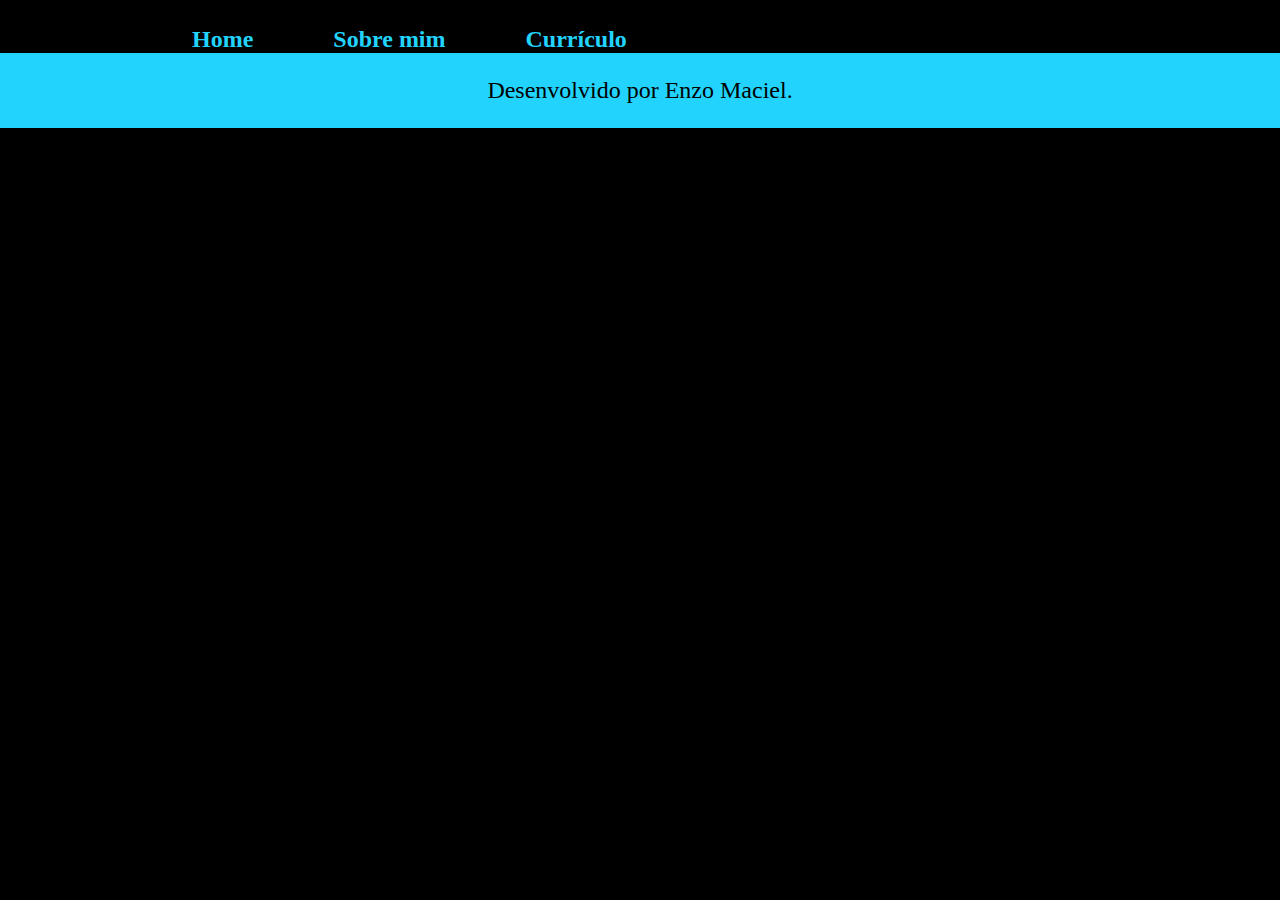
==== curriculo.html @ a7bd295d "Add files via upload" ====
<!DOCTYPE html>
<html lang="pt-br">
<head>
    <meta charset="UTF-8">
    <meta name="viewport" content="width=device-width, initial-scale=1.0">
    <title>Currículo</title>
    <link rel="stylesheet" href="./styles/style.css">
</head>
<body>
    <header class="cabecalho">
        <nav class="cabecalho__menu">
            <a class="cabecalho__menu__link" href="index.html">Home</a>
            <a class="cabecalho__menu__link" href="about.html">Sobre mim</a>
            <a class="cabecalho__menu__link" href="curriculo.html">Currículo</a>
        </nav>
    </header>

    <main>
        
    </main>

    <footer class="rodape">
        <p>Desenvolvido por Enzo Maciel.</p>
    </footer>
</body>
</html>
---- styles/style.css ----
@import url('https://fonts.googleapis.com/css2?family=Krona+One&display=swap');
@import url('https://fonts.googleapis.com/css2?family=Montserrat&display=swap');
@import url('https://fonts.googleapis.com/css2?family=Montserrat:wght@600&display=swap');


:root{
    --cor-primaria: #000000;
    --cor-secundaria: #F6F6F6;
    --cor-terciaria: #22d4fd;
    --cor-hover: #272727;
    --fonte-primaria: 'Krona One', sans-serif;
    --fonte-secundaria: 'Montserrat', sans-serif, 
}

* {
    margin: 0;
    padding: 0;
}
body{
    box-sizing: border-box;
    background-color: var(--cor-primaria);
    color: var(--cor-secundaria);
}
.cabecalho{
    padding: 2% 0% 0% 15%;
}
.cabecalho__menu{
    display: flex;
    gap: 80px;
}
.cabecalho__menu__link{
    font-family: var(--fonte-secundaria);
    font-weight: 600;
    font-size: 1.5rem;
    color: var(--cor-terciaria);
    text-decoration: none;
}
.apresentacao{
    padding: 5% 15%;
    display: flex;
    align-items: center;
    justify-content: space-between;
    gap: 82px;
}

.apresentacao__conteudo{
    width: 50%;
    display: flex;
    flex-direction: column;
    gap:40px;
}
.apresentacao__conteudo__titulo{
    font-family: var(--fonte-primaria);
    font-size: 2.25rem;
}
.titulo-destaque{
    color: var(--cor-terciaria);
}
.apresentacao__conteudo__texto{
    font-size: 1.5rem;
    font-family: var(--fonte-secundaria);
    text-align:left;
}
.apresentacao__links{
    display: flex;
    flex-direction: column;
    gap: 32px;
    align-items: center;
    justify-content: space-between;
}
.apresentacao__links__subtitulo{
    font-family: var(--fonte-primaria);
    font-weight: 400;
    font-size: 24px;
}
.apresentacao__links__navegacao{
    width: 50%;
    border: 2px solid var(--cor-terciaria);
    text-align: center;
    border-radius: 8px;
    font-size: 1.5rem;
    font-weight: 600;
    padding: 21.5px 0;
    text-decoration: none;
    color: var(--cor-secundaria);
    font-family: var(--fonte-secundaria);
    display: flex;
    justify-content: center;
    gap: 16px;
}
.apresentacao__links__link:hover{
    background-color: var(--cor-hover);
}
.apresentacao__imagem{
    width: 50%;
}
.rodape{
    padding: 24px;
    color: var(--cor-primaria);
    background-color: var(--cor-terciaria);
    text-align: center;
    font-family: var(--fonte-secundaria);
    font-size: 1.5rem;
    font-weight: 400;
}
@media (max-width:1200px){
    .cabecalho{
        padding: 10%;
    }
    .cabecalho__menu{
        justify-content: center;
    }
    .apresentacao{
        padding: 5%;
        flex-direction: column-reverse;
    }
    .apresentacao__conteudo{
        width: auto;
    }

}
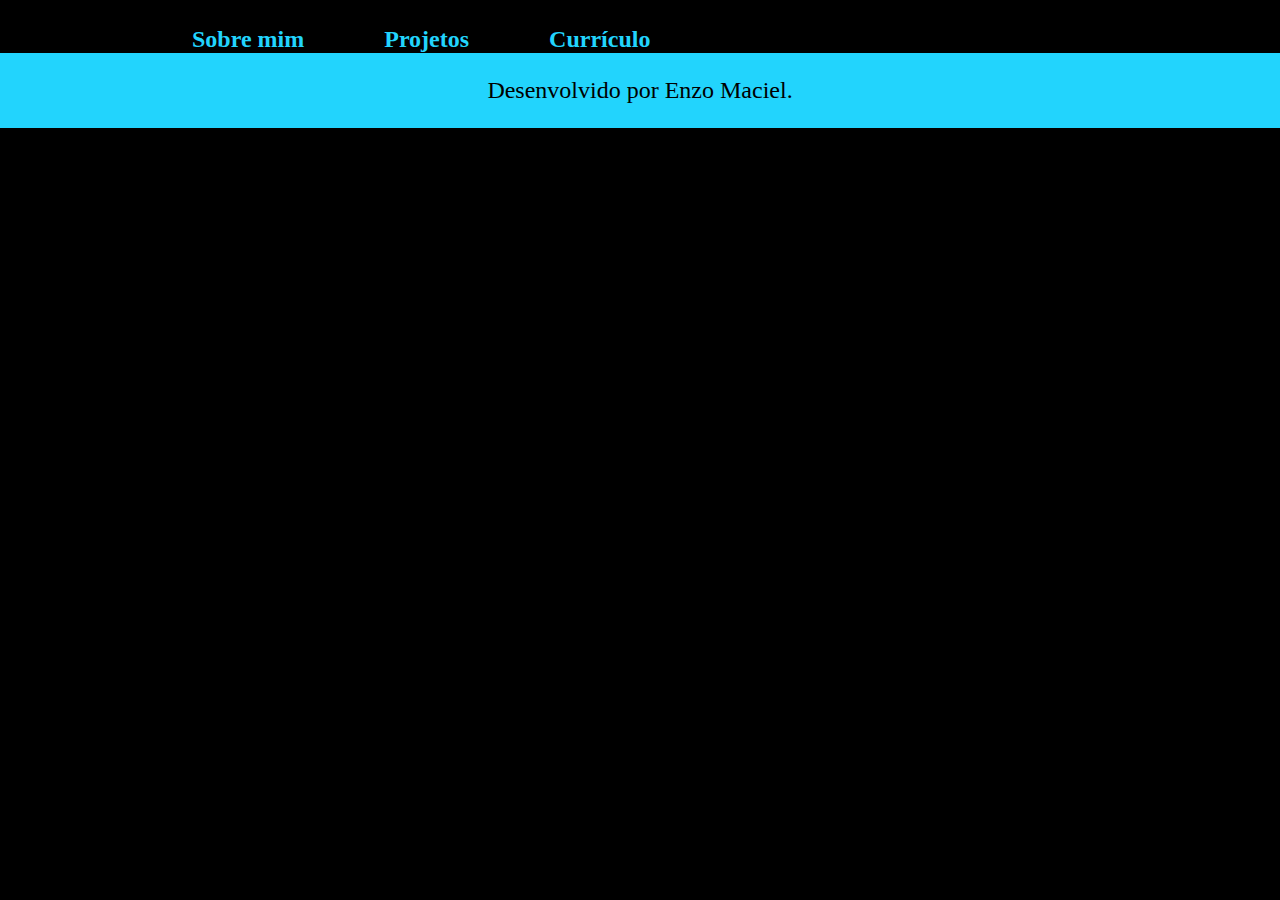
==== commit 5d0e4381: "Terceira atualizacao" ====
--- a/curriculo.html
+++ b/curriculo.html
@@ -9,8 +9,8 @@
 <body>
     <header class="cabecalho">
         <nav class="cabecalho__menu">
-            <a class="cabecalho__menu__link" href="index.html">Home</a>
-            <a class="cabecalho__menu__link" href="about.html">Sobre mim</a>
+            <a class="cabecalho__menu__link" href="index.html">Sobre mim</a>
+            <a class="cabecalho__menu__link" href="projetos.html">Projetos</a>
             <a class="cabecalho__menu__link" href="curriculo.html">Currículo</a>
         </nav>
     </header>
--- a/styles/style.css
+++ b/styles/style.css
@@ -35,6 +35,7 @@
     color: var(--cor-terciaria);
     text-decoration: none;
 }
+/* Main */
 .apresentacao{
     padding: 5% 15%;
     display: flex;
@@ -118,4 +119,21 @@
         width: auto;
     }
 
+}
+@media(max-width:800px){
+    .cabecalho{
+        padding: 10%;
+    }
+    .cabecalho__menu{
+        flex-direction: column;
+        gap: 20px;
+        align-items: center;
+    }
+    .apresentacao{
+        padding: 2%;
+        flex-direction: column-reverse;
+    }
+    .apresentacao__conteudo{
+        width: auto;
+    }
 }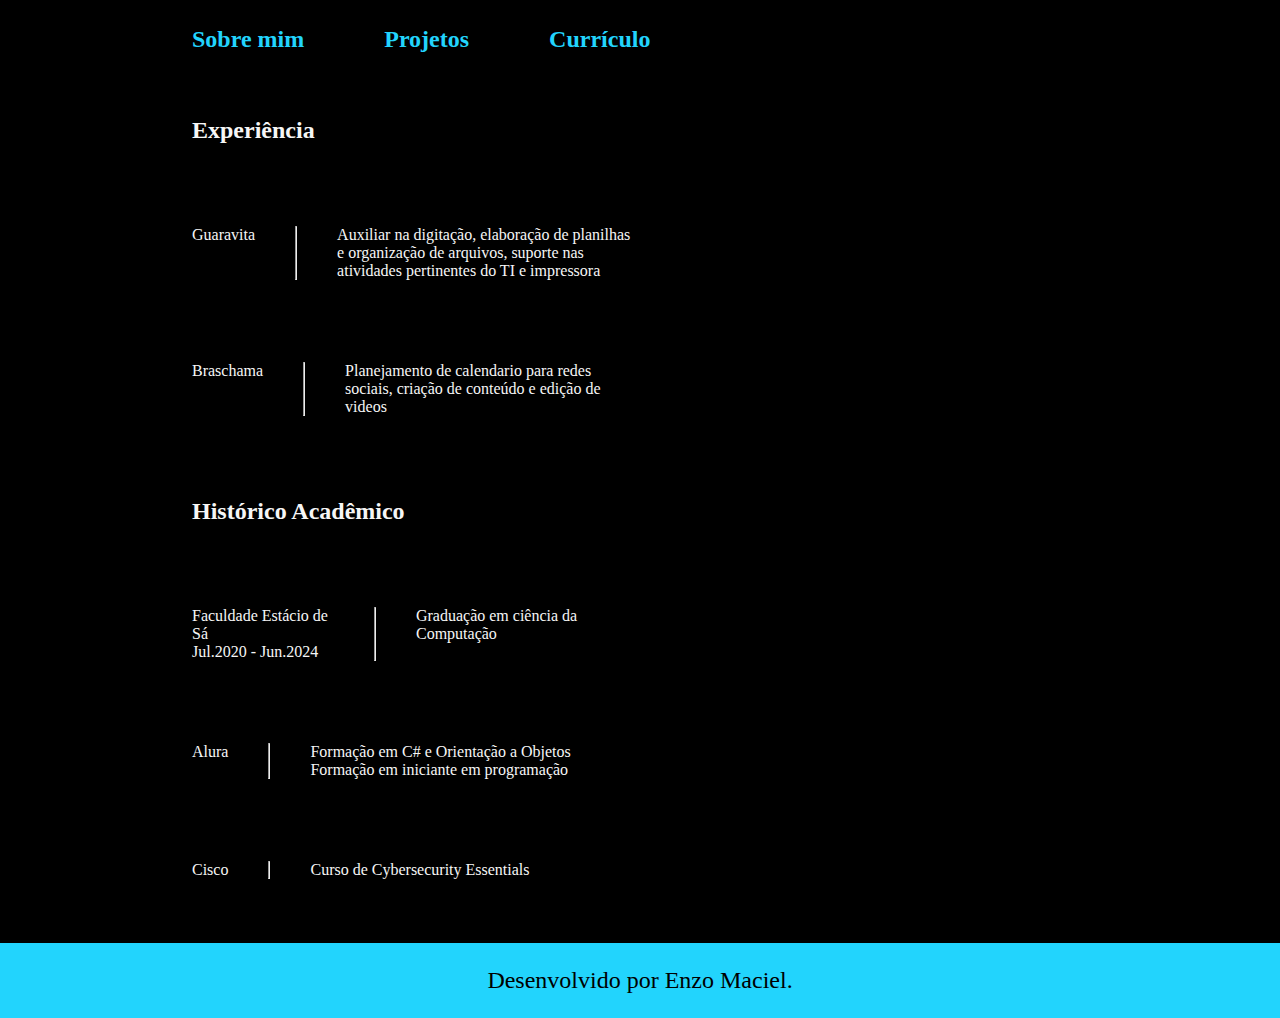
==== commit 28f83475: "atualização na aba curriculo" ====
--- a/curriculo.html
+++ b/curriculo.html
@@ -4,7 +4,7 @@
     <meta charset="UTF-8">
     <meta name="viewport" content="width=device-width, initial-scale=1.0">
     <title>Currículo</title>
-    <link rel="stylesheet" href="./styles/style.css">
+    <link rel="stylesheet" href="./styles/curriculo.css">
 </head>
 <body>
     <header class="cabecalho">
@@ -14,9 +14,34 @@
             <a class="cabecalho__menu__link" href="curriculo.html">Currículo</a>
         </nav>
     </header>
-
-    <main>
-        
+    <main class="apresentacao">
+        <h2 class="apresentacao__titulo">Experiência</h2>
+        <section class="apresentacao__conteudo">
+            <p>Guaravita</p>
+            <hr class="linha">
+            <p>Auxiliar na digitação, elaboração de planilhas e organização de arquivos, suporte nas atividades pertinentes do TI e impressora</p>
+        </section>
+        <section class="apresentacao__conteudo">
+            <p>Braschama <br></p>
+            <hr class="linha">
+            <p>Planejamento de calendario para redes sociais, criação de conteúdo e edição de videos</p>
+        </section>
+        <h2>Histórico Acadêmico</h2>
+        <section class="apresentacao__conteudo">
+            <p>Faculdade Estácio de Sá <br> Jul.2020 - Jun.2024</p>
+            <hr class="linha">
+            <p>Graduação em ciência da Computação </p>
+        </section>
+        <section class="apresentacao__conteudo">
+            <p>Alura</p>
+            <hr class="linha">
+            <p>Formação em C# e Orientação a Objetos <br> Formação em iniciante em programação</p>
+        </section>
+        <section class="apresentacao__conteudo">
+            <p>Cisco</p>
+            <hr class="linha">
+            <p>Curso de Cybersecurity Essentials</p>
+        </section>
     </main>
 
     <footer class="rodape">
--- a/styles/curriculo.css
+++ b/styles/curriculo.css
@@ -0,0 +1,145 @@
+@import url('https://fonts.googleapis.com/css2?family=Krona+One&display=swap');
+@import url('https://fonts.googleapis.com/css2?family=Montserrat&display=swap');
+@import url('https://fonts.googleapis.com/css2?family=Montserrat:wght@600&display=swap');
+
+
+:root{
+    --cor-primaria: #000000;
+    --cor-secundaria: #F6F6F6;
+    --cor-terciaria: #22d4fd;
+    --cor-hover: #272727;
+    --fonte-primaria: 'Krona One', sans-serif;
+    --fonte-secundaria: 'Montserrat', sans-serif, 
+}
+
+* {
+    margin: 0;
+    padding: 0;
+}
+body{
+    box-sizing: border-box;
+    background-color: var(--cor-primaria);
+    color: var(--cor-secundaria);
+}
+.cabecalho{
+    padding: 2% 0% 0% 15%;
+}
+.cabecalho__menu{
+    display: flex;
+    gap: 80px;
+}
+.cabecalho__menu__link{
+    font-family: var(--fonte-secundaria);
+    font-weight: 600;
+    font-size: 1.5rem;
+    color: var(--cor-terciaria);
+    text-decoration: none;
+}
+/* Main */
+.apresentacao{
+    padding: 5% 15%;
+    display: flex;
+    align-items: left;
+    flex-direction: column;
+    justify-content: space-between;
+    gap: 82px;
+}
+
+.apresentacao__conteudo{
+    width: 50%;
+    display: flex;
+    flex-direction: row;
+    gap:40px;
+}
+.apresentacao__conteudo__titulo{
+    font-family: var(--fonte-primaria);
+    font-size: 2.25rem;
+}
+.titulo-destaque{
+    color: var(--cor-terciaria);
+}
+.apresentacao__conteudo__texto{
+    font-size: 1.5rem;
+    font-family: var(--fonte-secundaria);
+    text-align:left;
+}
+.apresentacao__links{
+    display: flex;
+    flex-direction: column;
+    gap: 32px;
+    align-items: center;
+    justify-content: space-between;
+}
+.apresentacao__links__subtitulo{
+    font-family: var(--fonte-primaria);
+    font-weight: 400;
+    font-size: 24px;
+}
+.apresentacao__links__navegacao{
+    width: 50%;
+    border: 2px solid var(--cor-terciaria);
+    text-align: center;
+    border-radius: 8px;
+    font-size: 1.5rem;
+    font-weight: 600;
+    padding: 21.5px 0;
+    text-decoration: none;
+    color: var(--cor-secundaria);
+    font-family: var(--fonte-secundaria);
+    display: flex;
+    justify-content: center;
+    gap: 16px;
+}
+.apresentacao__links__link:hover{
+    background-color: var(--cor-hover);
+}
+.apresentacao__imagem{
+    width: 50%;
+}
+.rodape{
+    padding: 24px;
+    color: var(--cor-primaria);
+    background-color: var(--cor-terciaria);
+    text-align: center;
+    font-family: var(--fonte-secundaria);
+    font-size: 1.5rem;
+    font-weight: 400;
+}
+@media (max-width:1200px){
+    .cabecalho{
+        padding: 10%;
+    }
+    .cabecalho__menu{
+        justify-content: center;
+    }
+    .apresentacao{
+        padding: 5%;
+        flex-direction: column-reverse;
+    }
+    .apresentacao__conteudo{
+        width: auto;
+    }
+
+}
+@media(max-width:800px){
+    .cabecalho{
+        padding: 10%;
+    }
+    .cabecalho__menu{
+        flex-direction: column;
+        gap: 20px;
+        align-items: center;
+    }
+    .apresentacao{
+        padding: 2%;
+        flex-direction: column;
+    }
+    .apresentacao__conteudo{
+        width: auto;
+        flex-direction: column;
+    }
+    .linha{
+        padding: 0;
+        margin: 0;
+    }
+}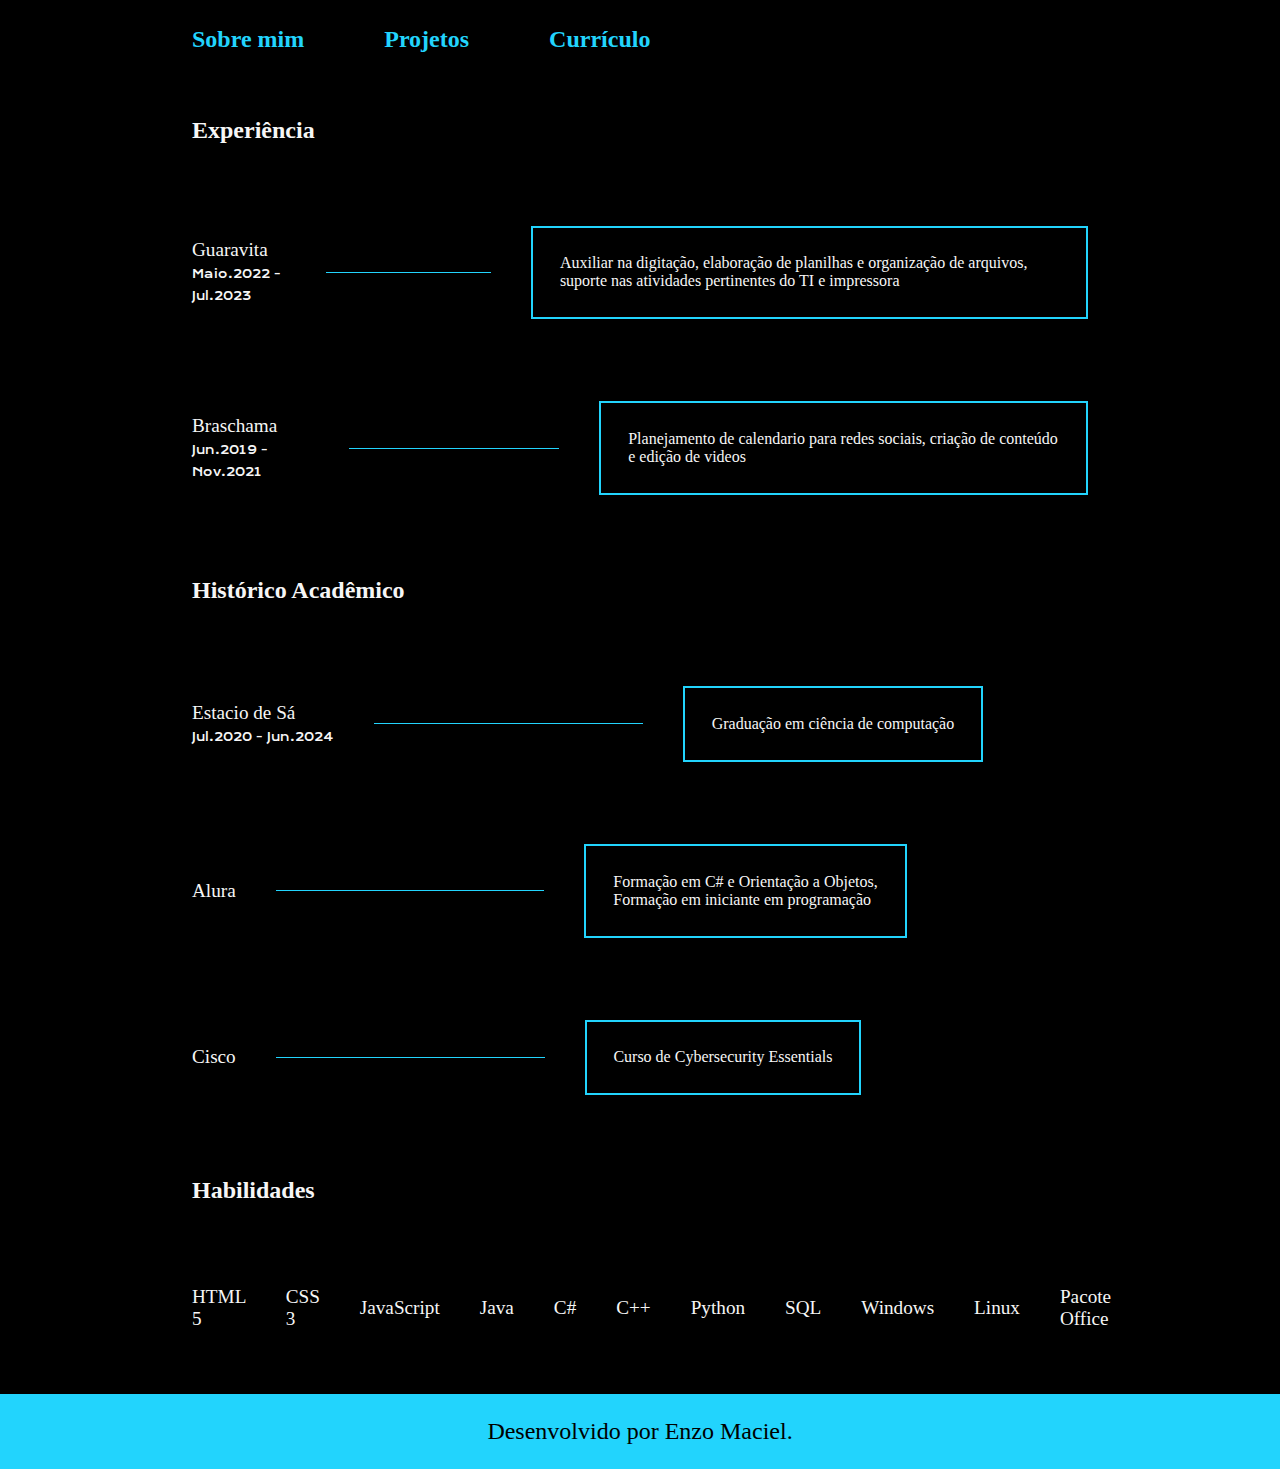
==== commit cb981183: "Deixando a aba curriculo mais bonita" ====
--- a/curriculo.html
+++ b/curriculo.html
@@ -17,30 +17,44 @@
     <main class="apresentacao">
         <h2 class="apresentacao__titulo">Experiência</h2>
         <section class="apresentacao__conteudo">
-            <p>Guaravita</p>
+            <p class="apresentacao__conteudo__titulo">Guaravita<br> <span class="apresentacao__conteudo__data">Maio.2022 - Jul.2023</span></p>
             <hr class="linha">
-            <p>Auxiliar na digitação, elaboração de planilhas e organização de arquivos, suporte nas atividades pertinentes do TI e impressora</p>
+            <p class="apresentacao__conteudo__descricao">Auxiliar na digitação, elaboração de planilhas e organização de arquivos, suporte nas atividades pertinentes do TI e impressora</p>
         </section>
         <section class="apresentacao__conteudo">
-            <p>Braschama <br></p>
+            <p class="apresentacao__conteudo__titulo">Braschama<br><span class="apresentacao__conteudo__data">Jun.2019 - Nov.2021</span> <br></p>
             <hr class="linha">
-            <p>Planejamento de calendario para redes sociais, criação de conteúdo e edição de videos</p>
+            <p class="apresentacao__conteudo__descricao">Planejamento de calendario para redes sociais, criação de conteúdo e edição de videos</p>
         </section>
         <h2>Histórico Acadêmico</h2>
         <section class="apresentacao__conteudo">
-            <p>Faculdade Estácio de Sá <br> Jul.2020 - Jun.2024</p>
+            <p class="apresentacao__conteudo__titulo">Estacio de Sá <br> <span class="apresentacao__conteudo__data">Jul.2020 - Jun.2024</span></p>
             <hr class="linha">
-            <p>Graduação em ciência da Computação </p>
+            <p class="apresentacao__conteudo__descricao">Graduação em ciência de computação </p>
         </section>
         <section class="apresentacao__conteudo">
-            <p>Alura</p>
+            <p class="apresentacao__conteudo__titulo">Alura</p>
             <hr class="linha">
-            <p>Formação em C# e Orientação a Objetos <br> Formação em iniciante em programação</p>
+            <p class="apresentacao__conteudo__descricao">Formação em C# e Orientação a Objetos, <br> Formação em iniciante em programação</p>
         </section>
         <section class="apresentacao__conteudo">
-            <p>Cisco</p>
+            <p class="apresentacao__conteudo__titulo">Cisco</p>
             <hr class="linha">
-            <p>Curso de Cybersecurity Essentials</p>
+            <p class="apresentacao__conteudo__descricao">Curso de Cybersecurity Essentials</p>
+        </section>
+        <h2>Habilidades</h2>
+        <section class="apresentacao__conteudo">
+            <p class="apresentacao__conteudo__titulo">HTML 5</p>
+            <p class="apresentacao__conteudo__titulo">CSS 3</p>
+            <p class="apresentacao__conteudo__titulo">JavaScript</p>
+            <p class="apresentacao__conteudo__titulo">Java</p>
+            <p class="apresentacao__conteudo__titulo">C#</p>
+            <p class="apresentacao__conteudo__titulo">C++</p>
+            <p class="apresentacao__conteudo__titulo">Python</p>
+            <p class="apresentacao__conteudo__titulo">SQL</p>
+            <p class="apresentacao__conteudo__titulo">Windows</p>
+            <p class="apresentacao__conteudo__titulo">Linux</p>
+            <p class="apresentacao__conteudo__titulo">Pacote Office</p>
         </section>
     </main>
 
--- a/styles/curriculo.css
+++ b/styles/curriculo.css
@@ -41,19 +41,35 @@
     display: flex;
     align-items: left;
     flex-direction: column;
-    justify-content: space-between;
     gap: 82px;
 }
 
 .apresentacao__conteudo{
-    width: 50%;
+    width: 100%;
     display: flex;
     flex-direction: row;
+    align-items: center;
     gap:40px;
 }
 .apresentacao__conteudo__titulo{
+    font-family: var(--fonte-secundaria);
+    width: auto%;
+    font-size: 1.2rem;
+}
+.apresentacao__conteudo__data{
     font-family: var(--fonte-primaria);
-    font-size: 2.25rem;
+    font-size: 0.7rem;
+}
+.linha{
+    border: none;
+    border-top: 1px solid var(--cor-terciaria);
+    width: 30%;
+}
+.apresentacao__conteudo__descricao{
+    padding: 3%;
+    border: 2px solid var(--cor-terciaria);
+    font-family: var(--fonte-secundaria);
+    font-size: 1rem;
 }
 .titulo-destaque{
     color: var(--cor-terciaria);
@@ -139,7 +155,6 @@
         flex-direction: column;
     }
     .linha{
-        padding: 0;
-        margin: 0;
+        display: none;
     }
 }